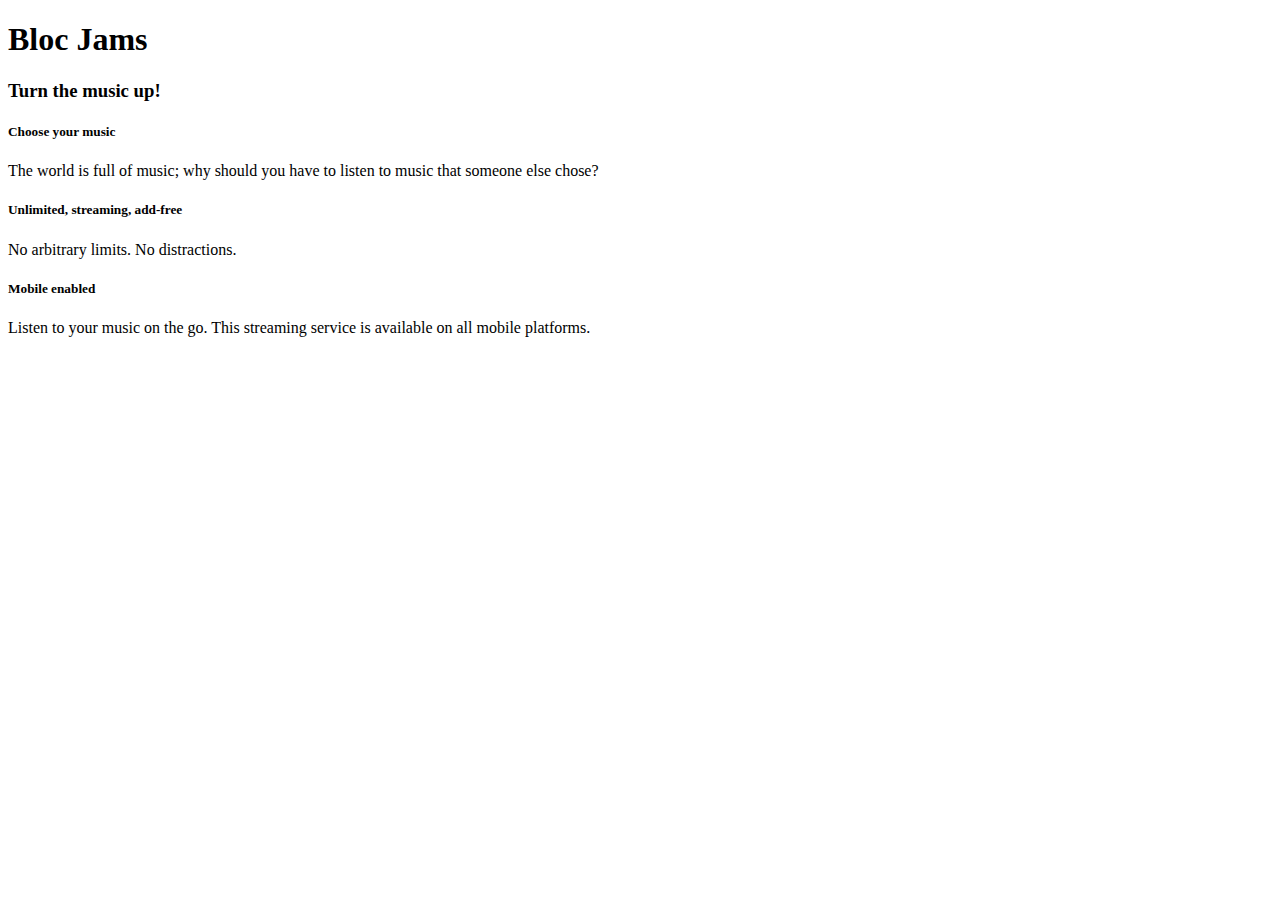
==== index.html @ 4368d7b7 "first commit" ====
<!DOCTYPE html>
<html>
<head>
  <title>Bloc Jams</title>
  <link rel="stylesheet" type="text/css" href="http://fonts.googleapis.com/css?family=Open+Sans:400,800,600,700,300">
  <link rel="stylesheet" type="text/css" href="http://code.ionicframework.com/ionicons/2.0.1/css/ionicons.min.css">
  <link rel="stylesheet" type="text/css" href="styles/normalize.css">
  <link rel="stylesheet" type="text/css" href="styles/main.css"
  </head>
  <body>
    <div>
    </div>
    <div>
      <h1>Bloc Jams</h1>
      <h3>Turn the music up!</h3>
    </div>
    <div>
      <div>
        <h5>Choose your music</h5>
        <p>The world is full of music; why should you have to listen to music that someone else chose?</p>
      </div>
      <div>
        <h5>Unlimited, streaming, add-free</h5>
        <p>No arbitrary limits. No distractions.</p>
      </div>
      <div>
        <h5>Mobile enabled</h5>
        <p>Listen to your music on the go. This streaming service is available on all mobile platforms.</p>
      </div>
    </div>
  </body>
</html>
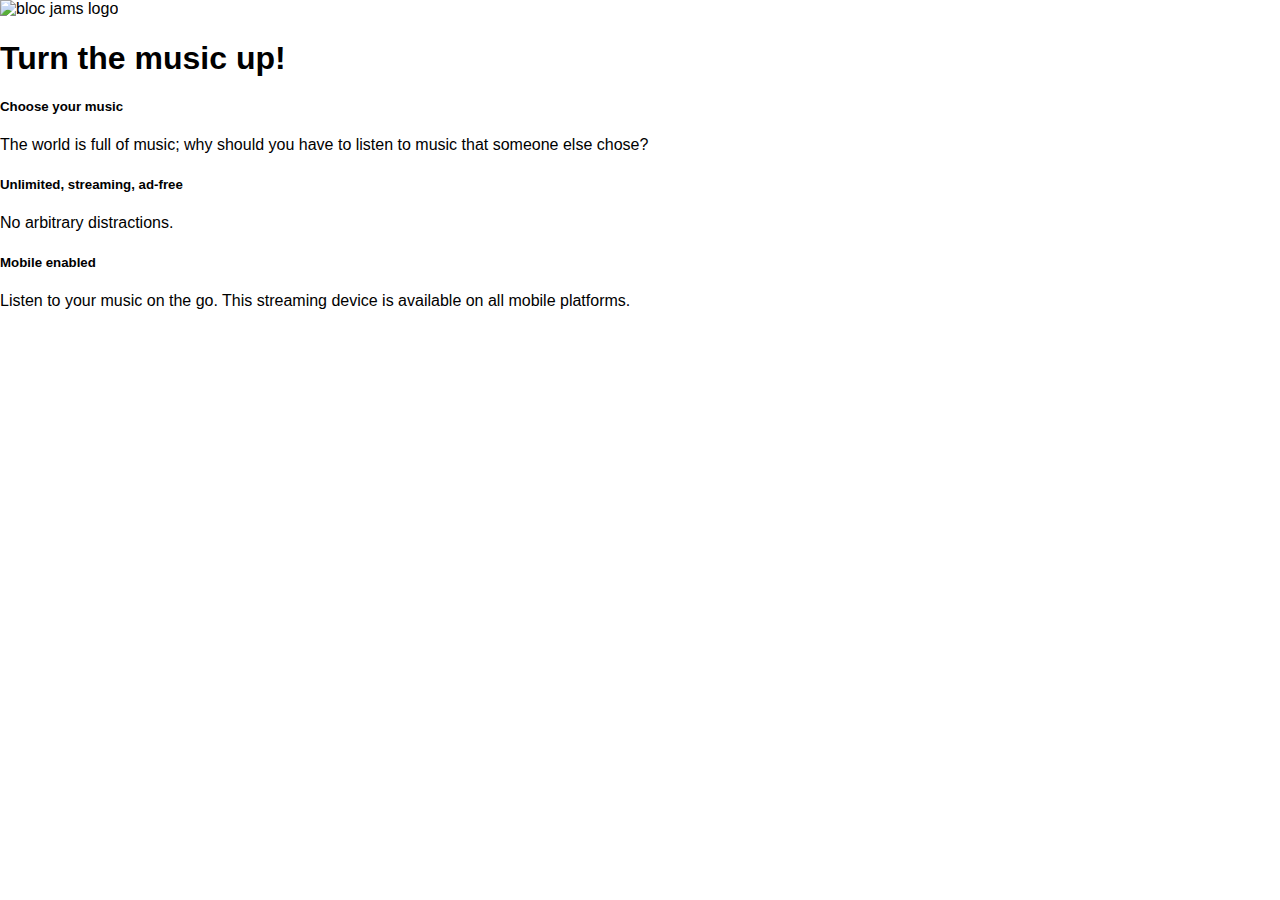
==== commit 18e8319a: "Module 2 Checkpoint 3" ====
--- a/index.html
+++ b/index.html
@@ -5,28 +5,30 @@
   <link rel="stylesheet" type="text/css" href="http://fonts.googleapis.com/css?family=Open+Sans:400,800,600,700,300">
   <link rel="stylesheet" type="text/css" href="http://code.ionicframework.com/ionicons/2.0.1/css/ionicons.min.css">
   <link rel="stylesheet" type="text/css" href="styles/normalize.css">
-  <link rel="stylesheet" type="text/css" href="styles/main.css"
+  <link rel="stylesheet" type="text/css" href="styles/main.css">
   </head>
-  <body>
-    <div>
-    </div>
-    <div>
-      <h1>Bloc Jams</h1>
-      <h3>Turn the music up!</h3>
-    </div>
-    <div>
-      <div>
-        <h5>Choose your music</h5>
-        <p>The world is full of music; why should you have to listen to music that someone else chose?</p>
+    <body class="landing">
+      <nav class="navbar">
+           <img src="assets/images/bloc_jams_logo.png" alt="bloc jams logo" class="logo">
+      </nav>
+    <section class="hero-content">
+      <h1 class="hero-title">Turn the music up!</h1>
+    </section>
+         <section class="selling points">
+        <div class="point">
+          <span class="ion-music-note"></span>
+          <h5 class="point-title">Choose your music</h5>
+          <p class="point-description">The world is full of music; why should you have to listen to music that someone else chose?</p>
       </div>
-      <div>
-        <h5>Unlimited, streaming, add-free</h5>
-        <p>No arbitrary limits. No distractions.</p>
+        <div class="point">
+          <span class="ion-radio-waves"></span>
+          <h5 class="point-title">Unlimited, streaming, ad-free</h5>
+          <p class="point-description">No arbitrary distractions.</p>
       </div>
-      <div>
-        <h5>Mobile enabled</h5>
-        <p>Listen to your music on the go. This streaming service is available on all mobile platforms.</p>
+        <div class="point">
+          <span class="ion-iphone"></span>
+          <h5 class="point-title">Mobile enabled</h5>
+          <p class="point-description">Listen to your music on the go. This streaming device is available on all mobile platforms.</p>
       </div>
-    </div>
   </body>
 </html>
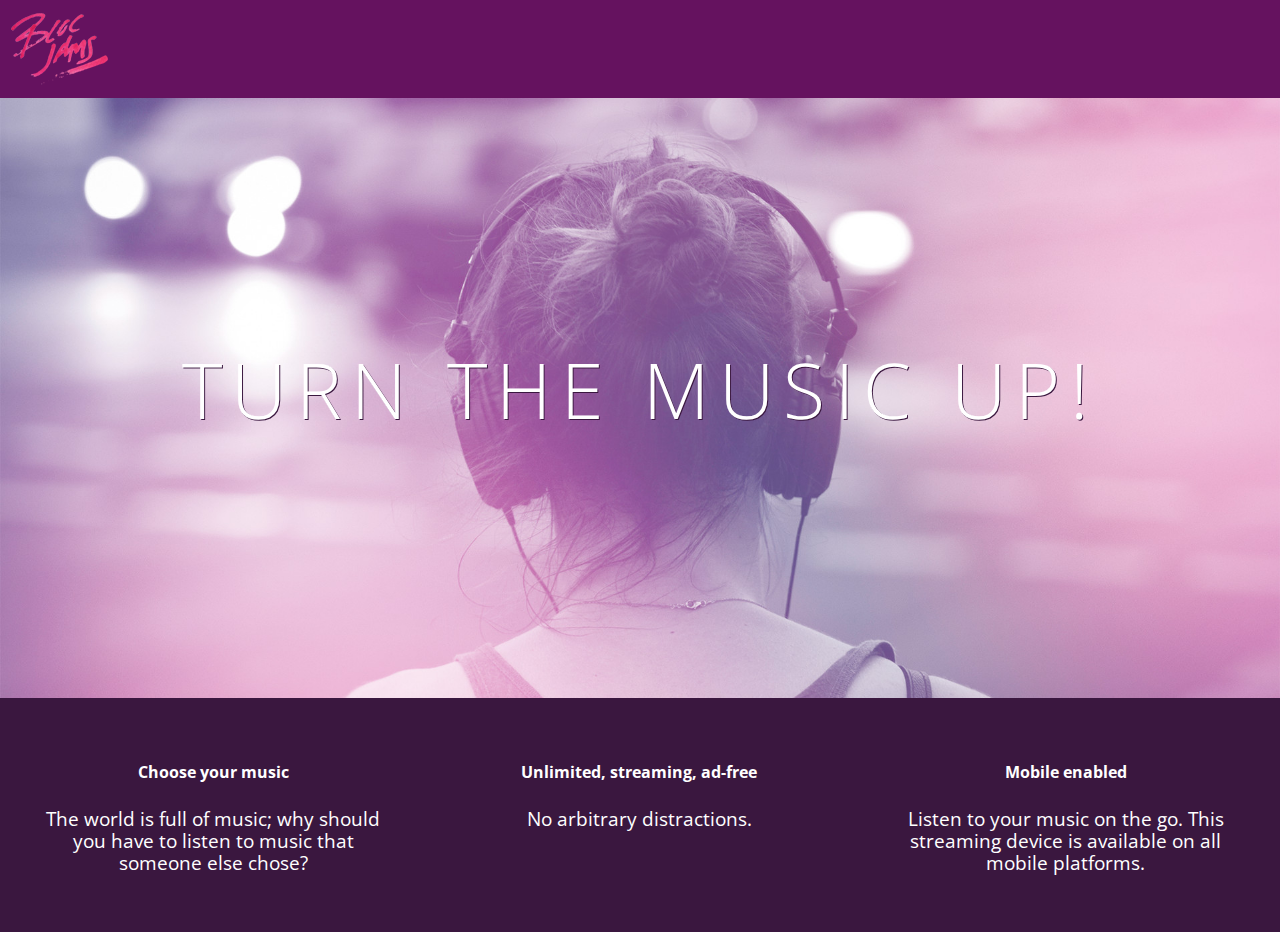
==== commit cf03b48b: "Added clearfix class" ====
--- a/index.html
+++ b/index.html
@@ -2,10 +2,12 @@
 <html>
 <head>
   <title>Bloc Jams</title>
+  <meta name="viewport" content="width=device-width, initial-scale=1">
   <link rel="stylesheet" type="text/css" href="http://fonts.googleapis.com/css?family=Open+Sans:400,800,600,700,300">
   <link rel="stylesheet" type="text/css" href="http://code.ionicframework.com/ionicons/2.0.1/css/ionicons.min.css">
   <link rel="stylesheet" type="text/css" href="styles/normalize.css">
   <link rel="stylesheet" type="text/css" href="styles/main.css">
+  <link rel="stylesheet" type="text/css" href="styles/landing.css">
   </head>
     <body class="landing">
       <nav class="navbar">
@@ -14,18 +16,20 @@
     <section class="hero-content">
       <h1 class="hero-title">Turn the music up!</h1>
     </section>
-         <section class="selling points">
-        <div class="point">
+       <div class="clearfix">
+         <section class="selling-points container">
+        <div class="point column third">
           <span class="ion-music-note"></span>
           <h5 class="point-title">Choose your music</h5>
           <p class="point-description">The world is full of music; why should you have to listen to music that someone else chose?</p>
       </div>
-        <div class="point">
+         </section>
+        <div class="point column third">
           <span class="ion-radio-waves"></span>
           <h5 class="point-title">Unlimited, streaming, ad-free</h5>
           <p class="point-description">No arbitrary distractions.</p>
       </div>
-        <div class="point">
+        <div class="point column third">
           <span class="ion-iphone"></span>
           <h5 class="point-title">Mobile enabled</h5>
           <p class="point-description">Listen to your music on the go. This streaming device is available on all mobile platforms.</p>
--- a/styles/main.css
+++ b/styles/main.css
@@ -0,0 +1,53 @@
+*, *::before, *::after{
+  -moz-box-sizing: border-box;
+  -webkit-box-sizing: border-box;
+  box-sizing: border-box;
+}
+html {
+  height: 100%;
+  font-size: 100%;
+}
+
+body {
+  font-family: 'Open Sans';
+  color: white;
+  min-height: 100%;
+}
+
+.navbar {
+  padding: 0.5rem;
+  background-color: rgb(101,18,95);
+}
+
+.navbar .logo {
+  position: relative;
+  left: 2 rem;
+}
+
+. container {
+  margin: 0 auto;
+  max-width: 64 rem;
+}
+
+/* Medium screens (640 px) */
+@media (min-width: 640px) {
+  html {font-size: 112%;}
+
+.column {
+  float: left;
+  padding-left: 1rem;
+  padding-right: 1rem;
+}
+
+.column.full { width: 100%; }
+.column.two-thirds { width: 66.7%; }
+.column.half { width: 50%; }
+.column.third { width: 33.3%; }
+.column.forth { width: 25%; }
+.column.flow-opposite { float: right; }
+
+}
+
+@media (min-width: 1024px) {
+  html {font-size: 120%;}  
+}--- a/styles/landing.css
+++ b/styles/landing.css
@@ -0,0 +1,51 @@
+
+body.landing {
+  background-color: rgb(58,23,63);
+}
+
+.hero-content {
+  position: relative;
+  min-height: 600px;
+  background-image: url(../assets/images/bloc_jams_background.jpg);
+  background-repeat: no-repeat;
+  background-position: center center;
+  background-size: cover;
+}
+
+.hero-content .hero-title {
+  position: absolute;
+  top: 40%;
+  -webkit-transform: translateY(-50%);
+  -moz-transform: translateY(-50%);
+  -ms-transform: translateY(-50%);
+  transform: translateY(-50%);
+  width: 100%;
+  text-align: center;
+  font-size: 4rem;
+  font-weight: 300;
+  text-transform: uppercase;
+  letter-spacing: 0.5rem;
+  text-shadow: 1px 1px 0px rgb(58,23,63); 
+}
+
+.selling-points {
+  position: relative;
+  
+}
+
+.point {
+  position: relative;
+  padding: 2rem;
+  text-align: center;
+}
+
+.point .point-title {
+  font-size: 1.25 rem;
+}
+
+.ion-music-note,
+.ion-radio-waves,
+.ion-iphone {
+  color: rgb(233,50,117);
+  font-size: 5rem;
+}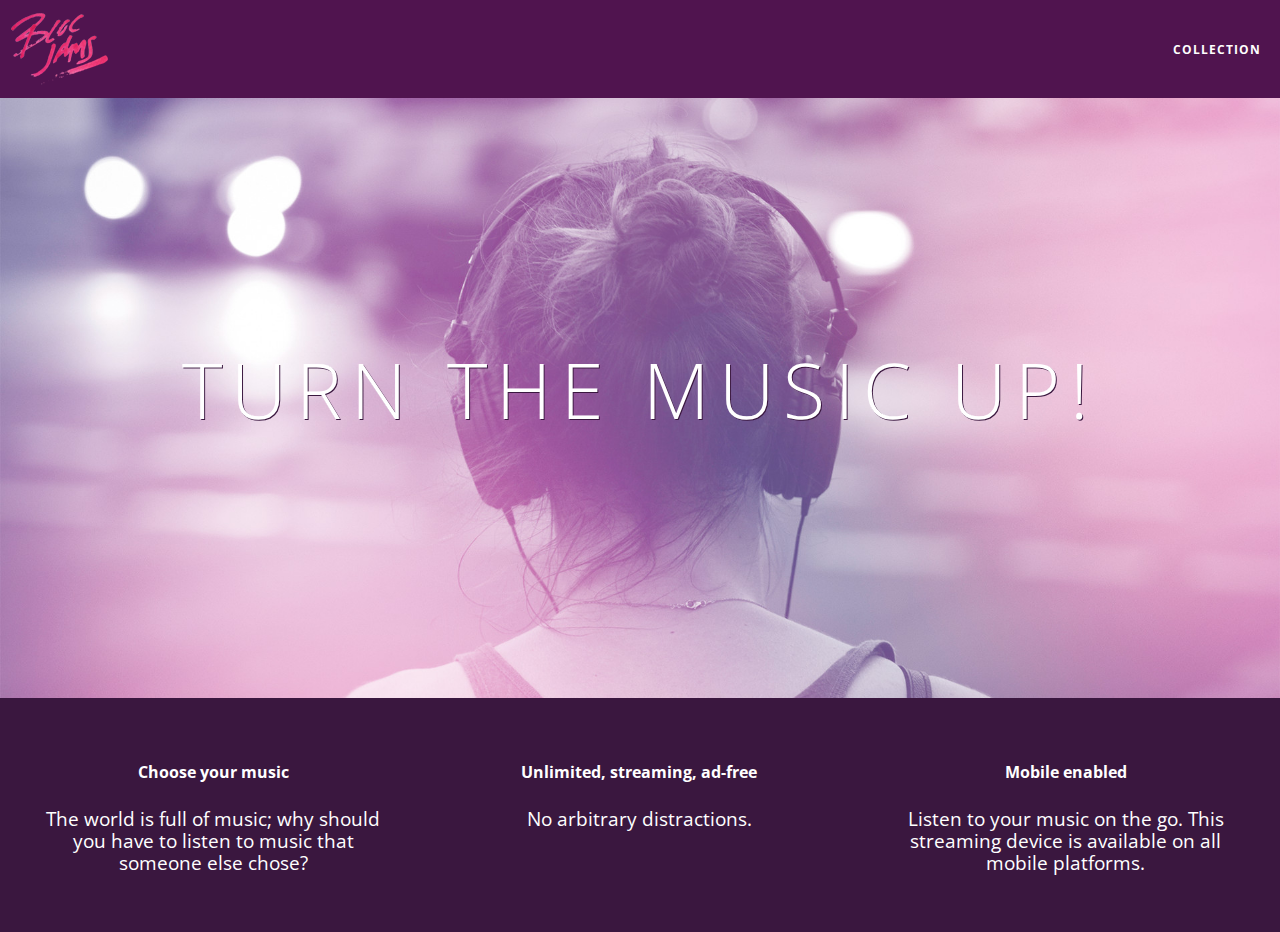
==== commit a7ef275f: "Add collection view" ====
--- a/index.html
+++ b/index.html
@@ -11,7 +11,12 @@
   </head>
     <body class="landing">
       <nav class="navbar">
-           <img src="assets/images/bloc_jams_logo.png" alt="bloc jams logo" class="logo">
+           <a href="index.html" class="logo">
+        <img src="assets/images/bloc_jams_logo.png" alt="bloc jams logo">
+        </a>
+        <div class="links-container">
+        <a href="collection.html" class="navbar-link">collection</a>
+        </div>
       </nav>
     <section class="hero-content">
       <h1 class="hero-title">Turn the music up!</h1>
--- a/styles/main.css
+++ b/styles/main.css
@@ -15,13 +15,48 @@
 }
 
 .navbar {
+  position: relative;
   padding: 0.5rem;
-  background-color: rgb(101,18,95);
+  background-color: rgba(101,18,95,0.5);
+  z-index: 1;
 }
 
 .navbar .logo {
   position: relative;
   left: 2 rem;
+  cursor: pointer;
+}
+
+.navbar .links-container {
+  display: table;
+  position: absolute;
+  top: 0;
+  right: 0;
+  height: 100px;
+  color: white;
+  text-decoration: none;
+  
+}
+
+.links-container .navbar-link {
+  display: table-cell;
+  position: relative;
+  height: 100%;
+  padding-left: 1rem;
+  padding-right: 1rem;
+  vertical-align: middle;
+  color: white;
+  font-size: 0.625rem;
+  letter-spacing: 0.05rem;
+  font-weight: 700;
+  text-transform: uppercase;
+  text-decoration: none;
+  cursor: pointer;
+}
+
+.links-container .navbar-link:hover {
+  color: rgb(233,50,117);
+  background-color: white;
 }
 
 . container {
@@ -50,4 +85,19 @@
 
 @media (min-width: 1024px) {
   html {font-size: 120%;}  
+}
+
+.clearfix::before,
+
+.clearfix::after {
+  
+  content: " ";
+  
+  display: table;
+  
+}
+
+.clearfix::after {
+  
+  clear: both;
 }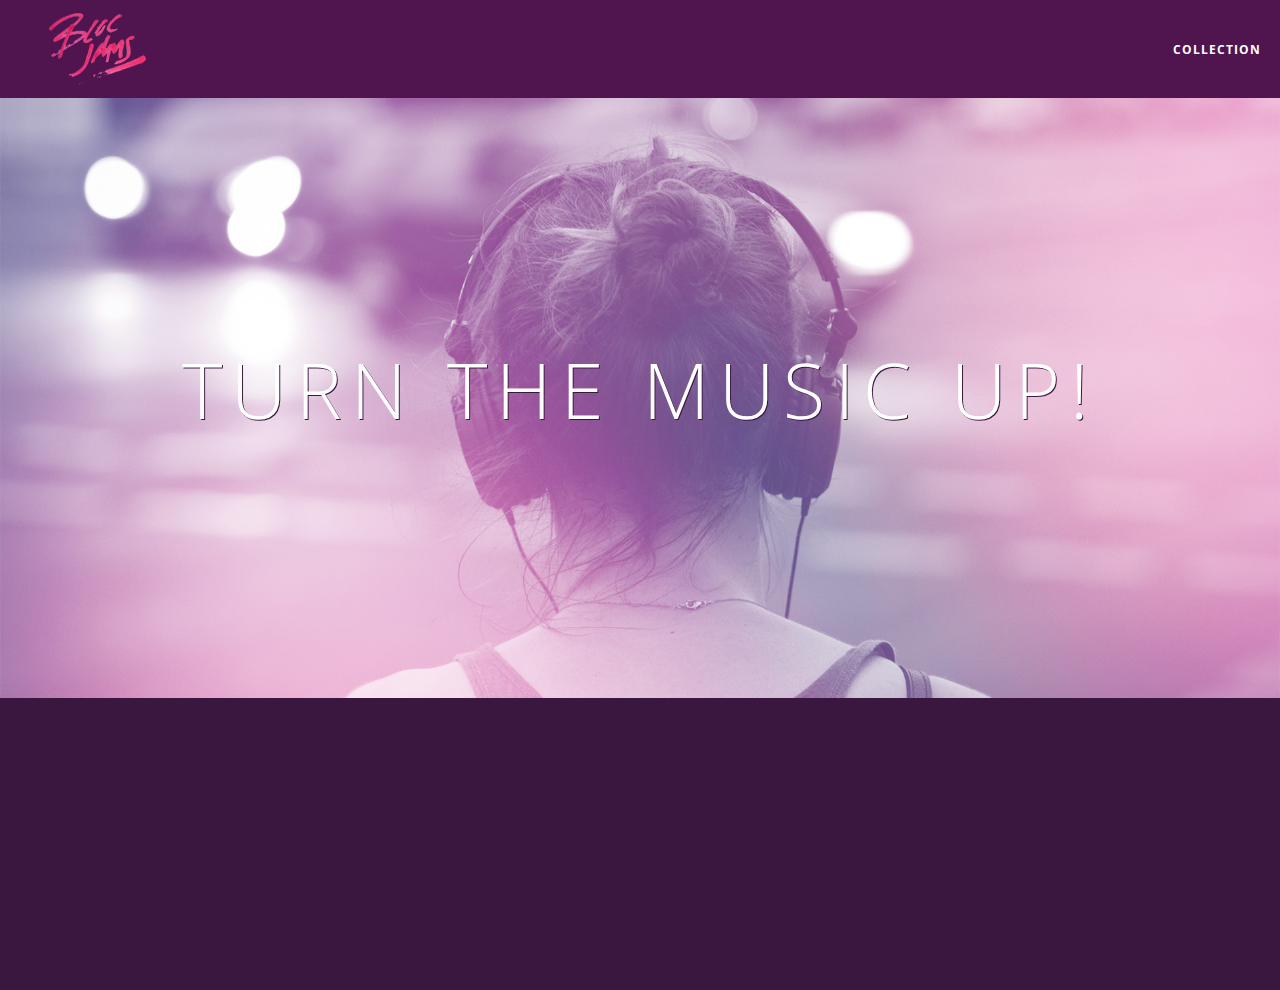
==== commit 01acd227: "Add modified index.html and landing.css" ====
--- a/index.html
+++ b/index.html
@@ -28,7 +28,6 @@
           <h5 class="point-title">Choose your music</h5>
           <p class="point-description">The world is full of music; why should you have to listen to music that someone else chose?</p>
       </div>
-         </section>
         <div class="point column third">
           <span class="ion-radio-waves"></span>
           <h5 class="point-title">Unlimited, streaming, ad-free</h5>
@@ -39,5 +38,7 @@
           <h5 class="point-title">Mobile enabled</h5>
           <p class="point-description">Listen to your music on the go. This streaming device is available on all mobile platforms.</p>
       </div>
-  </body>
-</html>
+         </section>
+         <script src="scripts/landing.js"></script>
+         </body>
+     </html>
--- a/styles/main.css
+++ b/styles/main.css
@@ -23,7 +23,7 @@
 
 .navbar .logo {
   position: relative;
-  left: 2 rem;
+  left: 2rem;
   cursor: pointer;
 }
 
@@ -61,7 +61,13 @@
 
 . container {
   margin: 0 auto;
-  max-width: 64 rem;
+  max-width: 64rem;
+
+}
+
+.container.narrow {
+  max-width: 56rem;
+  
 }
 
 /* Medium screens (640 px) */
@@ -78,7 +84,7 @@
 .column.two-thirds { width: 66.7%; }
 .column.half { width: 50%; }
 .column.third { width: 33.3%; }
-.column.forth { width: 25%; }
+.column.fourth { width: 25%; }
 .column.flow-opposite { float: right; }
 
 }
--- a/styles/landing.css
+++ b/styles/landing.css
@@ -37,6 +37,16 @@
   position: relative;
   padding: 2rem;
   text-align: center;
+  opacity: 0;
+  -webkit-transform: scaleX(0.9) translateY(3rem);
+  -moz-transform: scaleX(0.9) translateY(3rem);
+  transform: scaleX(0.9) translateY(3rem);
+  -webkit-transition: all 0.25s ease-in-out;
+  -moz-transition: all 0.25s ease-in-out;
+  transition: all 0.25s ease-in-out;
+  -webkit-transition-delay: 0.2s;
+  -moz-transition-delay: 0.2s;
+  transition-delay: 0.2s;
 }
 
 .point .point-title {
